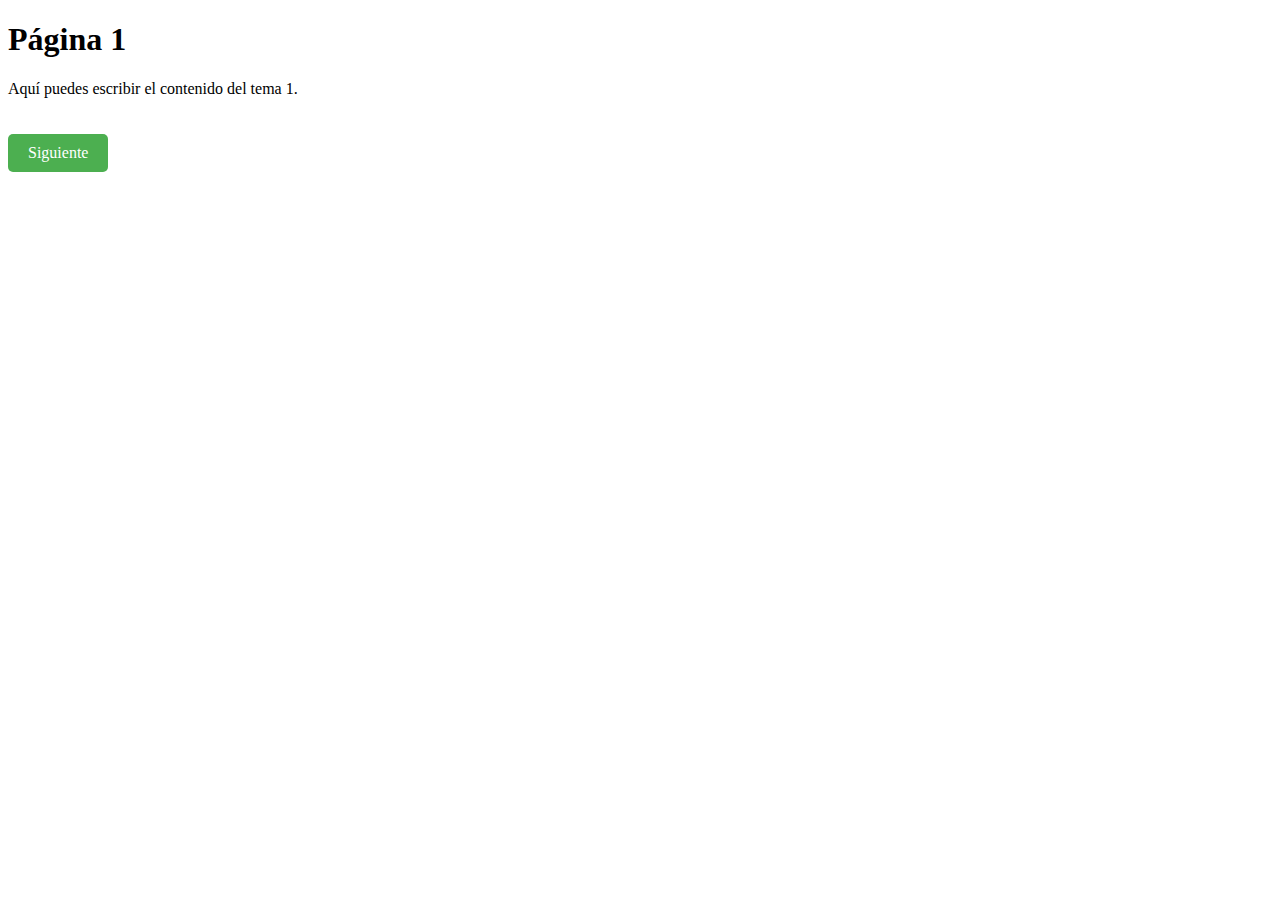
==== Templates/curso1.html @ 2b9649c1 "a2" ====
<!DOCTYPE html>
<html>
<head>
    <title>Curso de Ciberseguridad - Página 1</title>
    <link rel="stylesheet" type="text/css" href="../Static/curso.css">
</head>
<body>
    <h1>Página 1</h1>
    <p>Aquí puedes escribir el contenido del tema 1.</p>
    <a href="curso2.html" class="boton-siguiente">Siguiente</a>
</body>
</html>
---- Static/curso.css ----
.boton-siguiente {
    display: inline-block;
    padding: 10px 20px;
    background-color: #4CAF50;
    color: white;
    text-decoration: none;
    border-radius: 5px;
    margin-top: 20px;
}
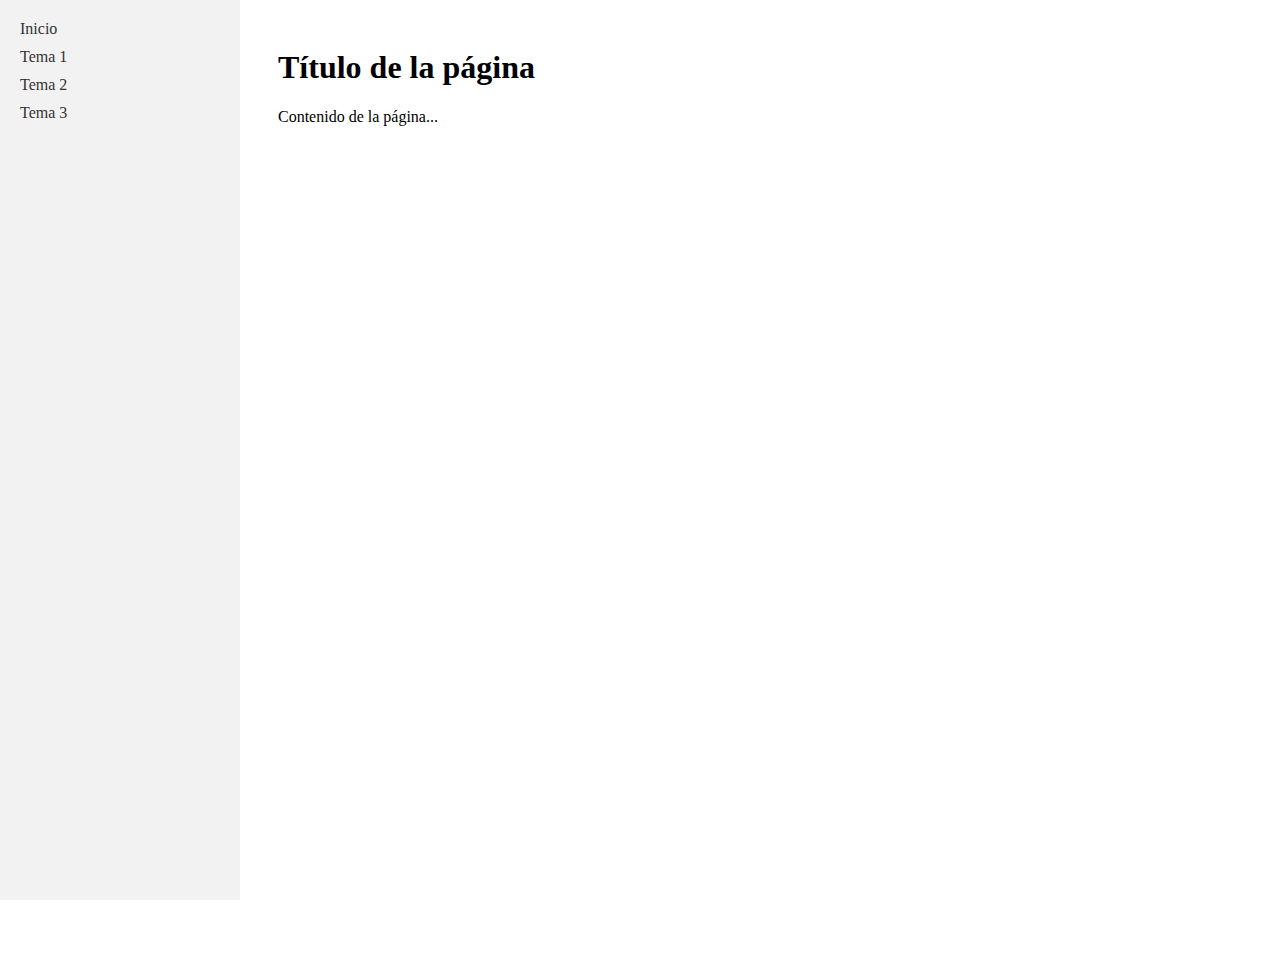
==== commit 7856a17d: "a3" ====
--- a/Templates/curso1.html
+++ b/Templates/curso1.html
@@ -1,12 +1,23 @@
 <!DOCTYPE html>
 <html>
 <head>
-    <title>Curso de Ciberseguridad - Página 1</title>
+    <title>Curso de Ciberseguridad</title>
     <link rel="stylesheet" type="text/css" href="../Static/curso.css">
 </head>
 <body>
-    <h1>Página 1</h1>
-    <p>Aquí puedes escribir el contenido del tema 1.</p>
-    <a href="curso2.html" class="boton-siguiente">Siguiente</a>
+    <div class="container">
+        <div class="navigation">
+            <ul>
+                <li><a href="#">Inicio</a></li>
+                <li><a href="#">Tema 1</a></li>
+                <li><a href="#">Tema 2</a></li>
+                <li><a href="#">Tema 3</a></li>
+            </ul>
+        </div>
+        <div class="content">
+            <h1>Título de la página</h1>
+            <p>Contenido de la página...</p>
+        </div>
+    </div>
 </body>
 </html>--- a/Static/curso.css
+++ b/Static/curso.css
@@ -1,9 +1,37 @@
-.boton-siguiente {
-    display: inline-block;
-    padding: 10px 20px;
-    background-color: #4CAF50;
-    color: white;
+.container {
+    display: flex;
+    flex-direction: row;
+}
+
+.navigation {
+    background-color: #f2f2f2;
+    width: 200px;
+    padding: 20px;
+    position: fixed; /* Mantiene el panel izquierdo fijo */
+    top: 0; /* Ajusta la posición vertical del panel izquierdo */
+    left: 0; /* Ajusta la posición horizontal del panel izquierdo */
+    bottom: 0; /* Ajusta la altura del panel izquierdo para que ocupe toda la ventana */
+}
+
+.navigation ul {
+    list-style-type: none;
+    padding: 0;
+    margin: 0;
+}
+
+.navigation li {
+    margin-bottom: 10px;
+}
+
+.navigation a {
     text-decoration: none;
-    border-radius: 5px;
-    margin-top: 20px;
+    color: #333;
+}
+
+.content {
+    padding: 20px;
+    margin-left: 250px; /* Deja un espacio en el contenido para el panel izquierdo */
+     /* Agrega una barra de desplazamiento vertical al contenido */
+    width: 100vh;
+    height: 100vh;
 }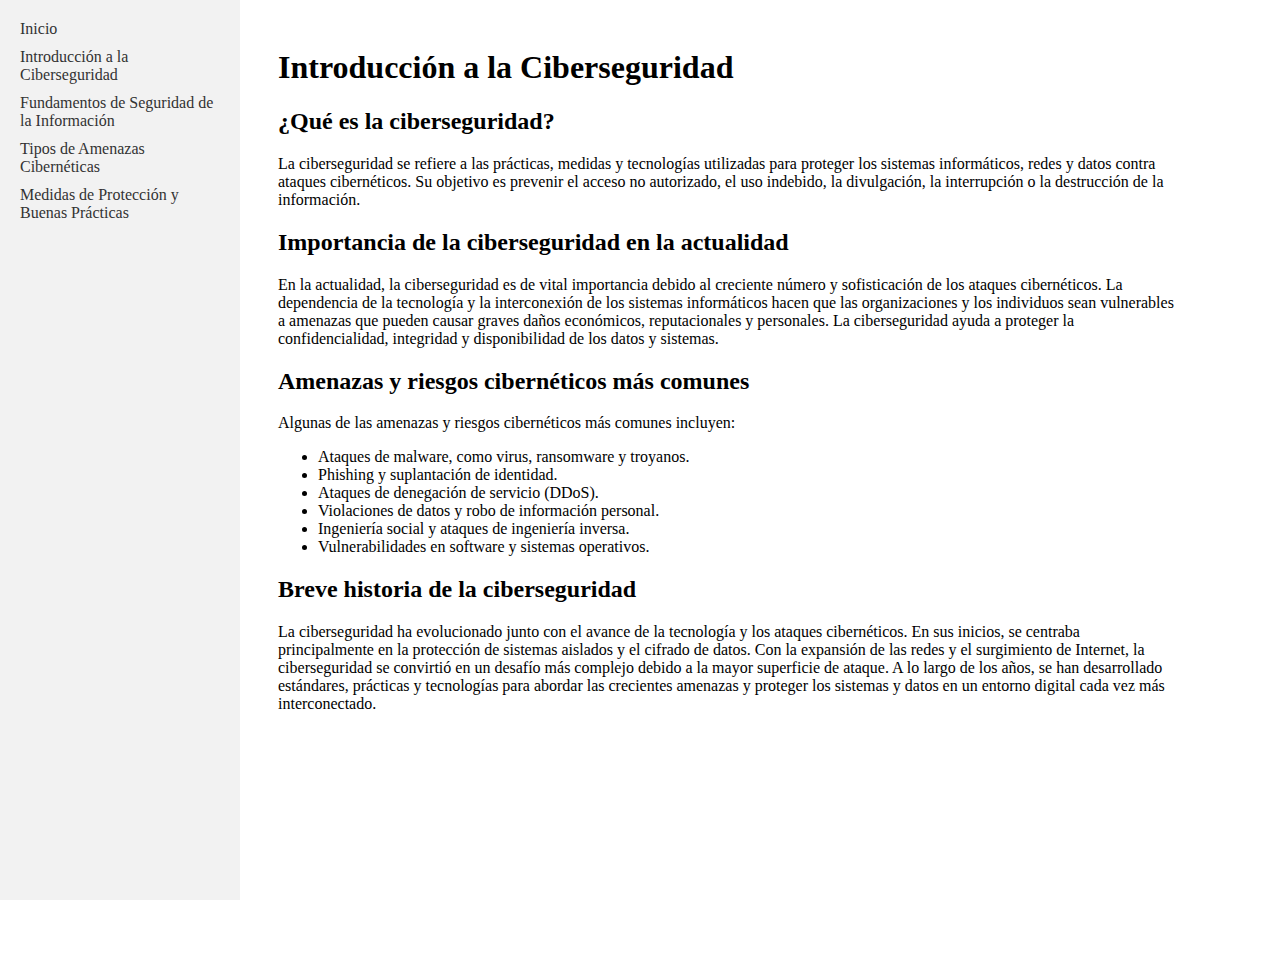
==== commit d887eefd: "a3" ====
--- a/Templates/curso1.html
+++ b/Templates/curso1.html
@@ -8,15 +8,34 @@
     <div class="container">
         <div class="navigation">
             <ul>
-                <li><a href="#">Inicio</a></li>
-                <li><a href="#">Tema 1</a></li>
-                <li><a href="#">Tema 2</a></li>
-                <li><a href="#">Tema 3</a></li>
+                <li><a href="Index.html">Inicio</a></li>
+                <li><a href="curso1.html">Introducción a la Ciberseguridad</a></li>
+                <li><a href="curso2.html">Fundamentos de Seguridad de la Información</a></li>
+                <li><a href="curso3.html">Tipos de Amenazas Cibernéticas</a></li>
+                <li><a href="curso4.html">Medidas de Protección y Buenas Prácticas</a></li>
             </ul>
         </div>
         <div class="content">
-            <h1>Título de la página</h1>
-            <p>Contenido de la página...</p>
+            <h1>Introducción a la Ciberseguridad</h1>
+            <h2>¿Qué es la ciberseguridad?</h2>
+            <p>La ciberseguridad se refiere a las prácticas, medidas y tecnologías utilizadas para proteger los sistemas informáticos, redes y datos contra ataques cibernéticos. Su objetivo es prevenir el acceso no autorizado, el uso indebido, la divulgación, la interrupción o la destrucción de la información.</p>
+
+            <h2>Importancia de la ciberseguridad en la actualidad</h2>
+            <p>En la actualidad, la ciberseguridad es de vital importancia debido al creciente número y sofisticación de los ataques cibernéticos. La dependencia de la tecnología y la interconexión de los sistemas informáticos hacen que las organizaciones y los individuos sean vulnerables a amenazas que pueden causar graves daños económicos, reputacionales y personales. La ciberseguridad ayuda a proteger la confidencialidad, integridad y disponibilidad de los datos y sistemas.</p>
+
+            <h2>Amenazas y riesgos cibernéticos más comunes</h2>
+            <p>Algunas de las amenazas y riesgos cibernéticos más comunes incluyen:</p>
+            <ul>
+                <li>Ataques de malware, como virus, ransomware y troyanos.</li>
+                <li>Phishing y suplantación de identidad.</li>
+                <li>Ataques de denegación de servicio (DDoS).</li>
+                <li>Violaciones de datos y robo de información personal.</li>
+                <li>Ingeniería social y ataques de ingeniería inversa.</li>
+                <li>Vulnerabilidades en software y sistemas operativos.</li>
+            </ul>
+
+            <h2>Breve historia de la ciberseguridad</h2>
+            <p>La ciberseguridad ha evolucionado junto con el avance de la tecnología y los ataques cibernéticos. En sus inicios, se centraba principalmente en la protección de sistemas aislados y el cifrado de datos. Con la expansión de las redes y el surgimiento de Internet, la ciberseguridad se convirtió en un desafío más complejo debido a la mayor superficie de ataque. A lo largo de los años, se han desarrollado estándares, prácticas y tecnologías para abordar las crecientes amenazas y proteger los sistemas y datos en un entorno digital cada vez más interconectado.</p>
         </div>
     </div>
 </body>
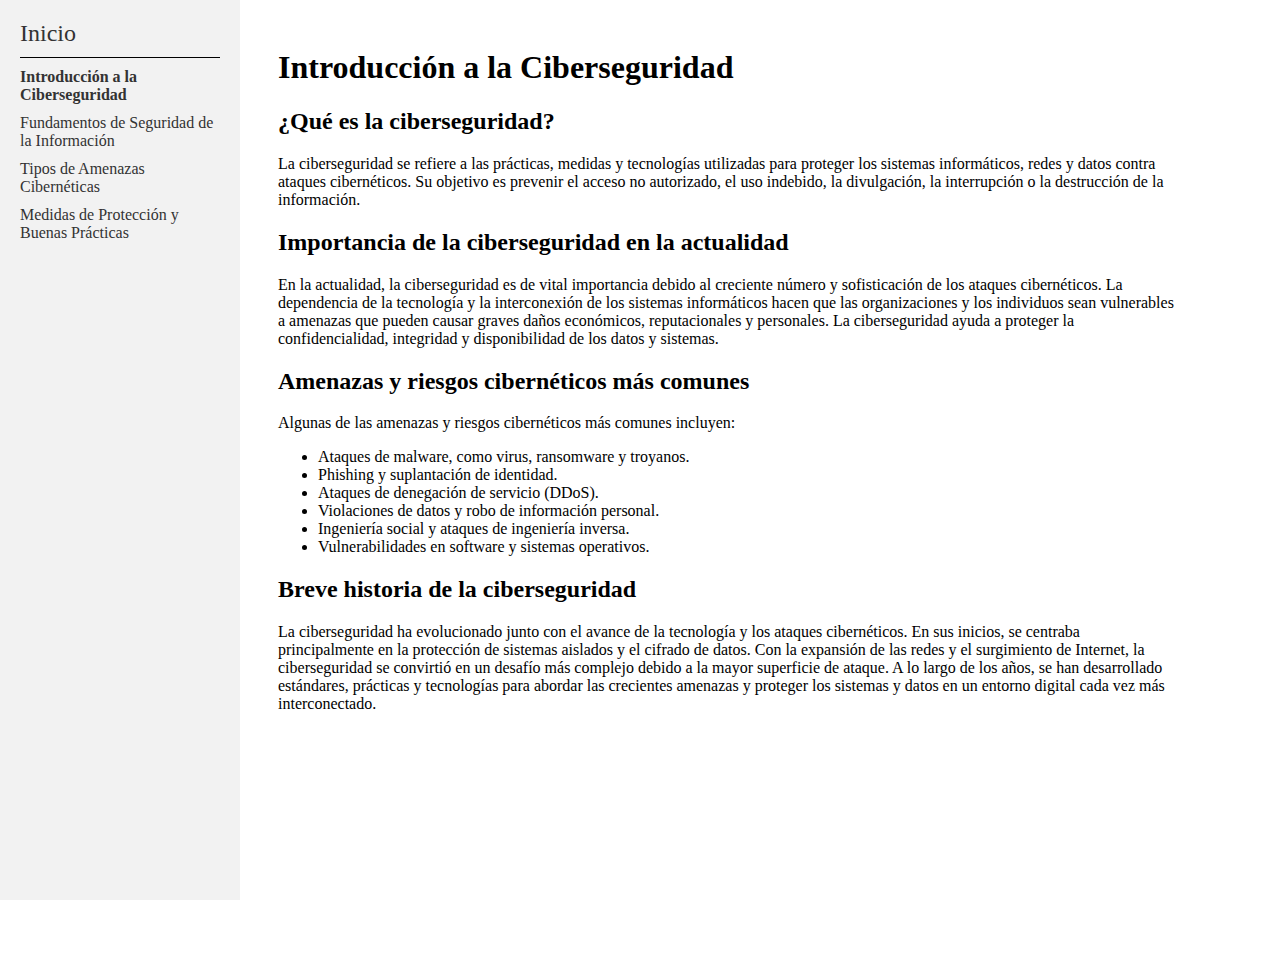
==== commit e863cafa: "a4" ====
--- a/Templates/curso1.html
+++ b/Templates/curso1.html
@@ -8,8 +8,9 @@
     <div class="container">
         <div class="navigation">
             <ul>
-                <li><a href="Index.html">Inicio</a></li>
-                <li><a href="curso1.html">Introducción a la Ciberseguridad</a></li>
+                <li class="inicio"><a href="Index.html">Inicio</a></li>
+                <hr>
+                <li class="active"><a href="curso1.html">Introducción a la Ciberseguridad</a></li>
                 <li><a href="curso2.html">Fundamentos de Seguridad de la Información</a></li>
                 <li><a href="curso3.html">Tipos de Amenazas Cibernéticas</a></li>
                 <li><a href="curso4.html">Medidas de Protección y Buenas Prácticas</a></li>
--- a/Static/curso.css
+++ b/Static/curso.css
@@ -34,4 +34,18 @@
      /* Agrega una barra de desplazamiento vertical al contenido */
     width: 100vh;
     height: 100vh;
+}
+
+li.active {
+    font-weight: bold;
+}
+
+li.inicio {
+    font-size:x-large;
+}
+
+.navigation ul hr {
+    border: none;
+    border-top: 1px solid black;
+    margin: 10px 0;
 }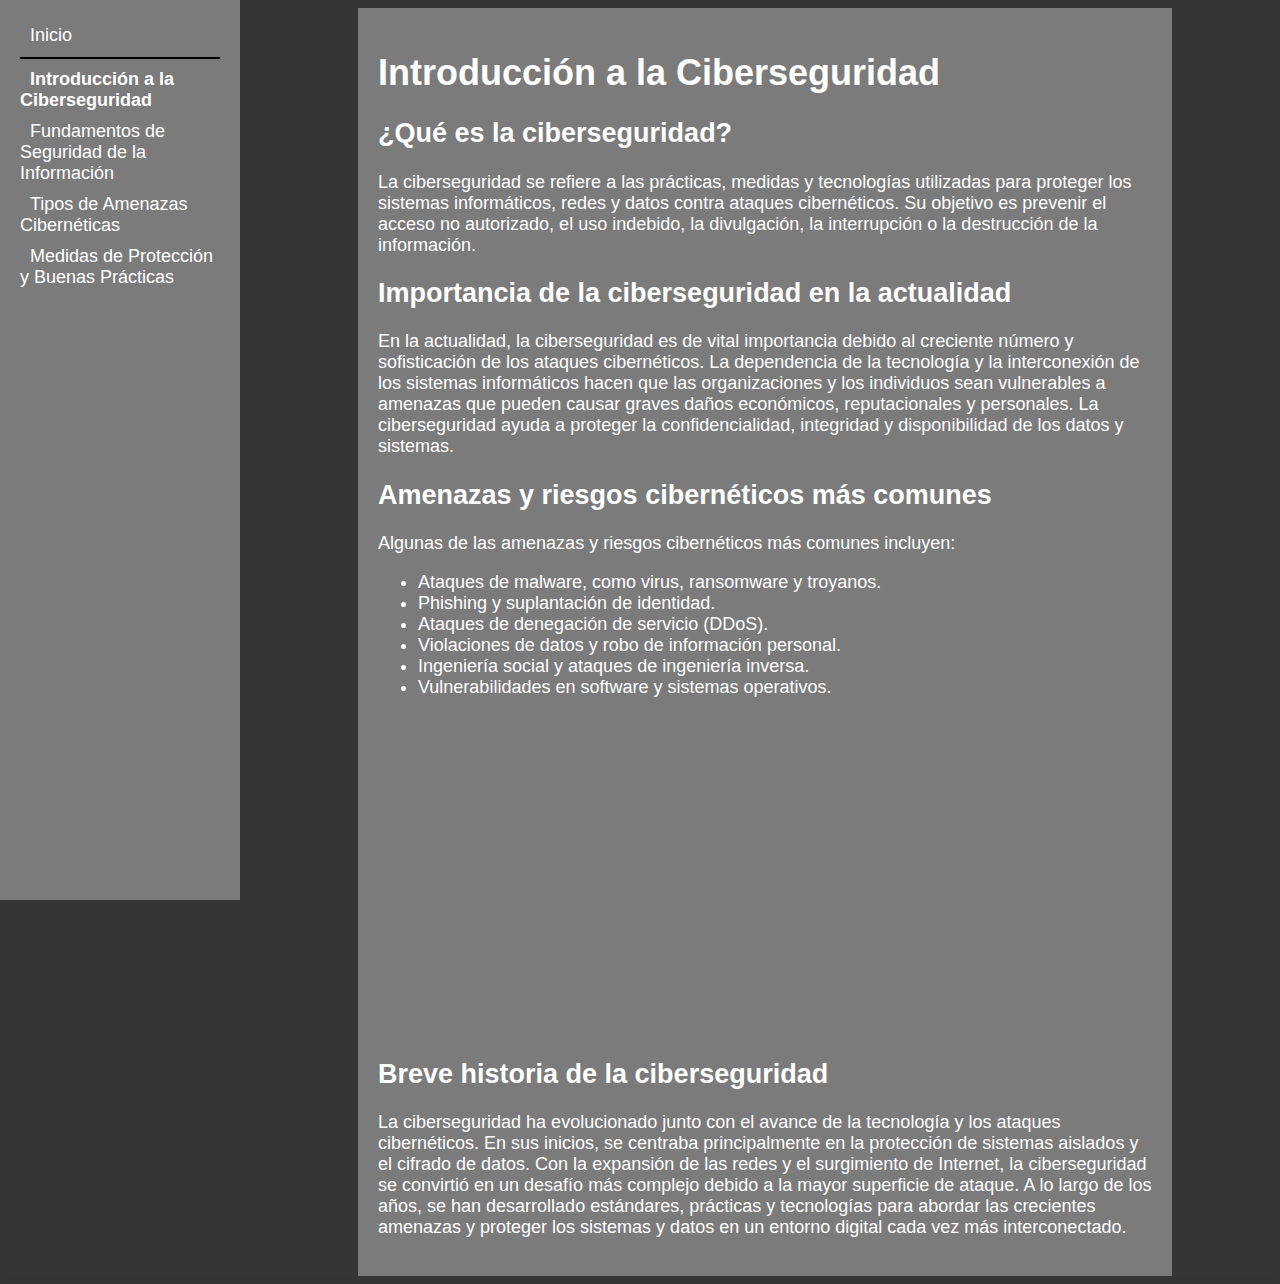
==== commit 4ff38799: "holajaja" ====
--- a/Templates/curso1.html
+++ b/Templates/curso1.html
@@ -20,7 +20,7 @@
             <h1>Introducción a la Ciberseguridad</h1>
             <h2>¿Qué es la ciberseguridad?</h2>
             <p>La ciberseguridad se refiere a las prácticas, medidas y tecnologías utilizadas para proteger los sistemas informáticos, redes y datos contra ataques cibernéticos. Su objetivo es prevenir el acceso no autorizado, el uso indebido, la divulgación, la interrupción o la destrucción de la información.</p>
-
+            
             <h2>Importancia de la ciberseguridad en la actualidad</h2>
             <p>En la actualidad, la ciberseguridad es de vital importancia debido al creciente número y sofisticación de los ataques cibernéticos. La dependencia de la tecnología y la interconexión de los sistemas informáticos hacen que las organizaciones y los individuos sean vulnerables a amenazas que pueden causar graves daños económicos, reputacionales y personales. La ciberseguridad ayuda a proteger la confidencialidad, integridad y disponibilidad de los datos y sistemas.</p>
 
@@ -34,7 +34,7 @@
                 <li>Ingeniería social y ataques de ingeniería inversa.</li>
                 <li>Vulnerabilidades en software y sistemas operativos.</li>
             </ul>
-
+            <iframe width="560" height="315" src="https://www.youtube.com/embed/6DZ155o2CBc?si=gr4_E7HHEh_S3AH7" title="YouTube video player" frameborder="0" allow="accelerometer; autoplay; clipboard-write; encrypted-media; gyroscope; picture-in-picture; web-share" referrerpolicy="strict-origin-when-cross-origin" allowfullscreen></iframe>
             <h2>Breve historia de la ciberseguridad</h2>
             <p>La ciberseguridad ha evolucionado junto con el avance de la tecnología y los ataques cibernéticos. En sus inicios, se centraba principalmente en la protección de sistemas aislados y el cifrado de datos. Con la expansión de las redes y el surgimiento de Internet, la ciberseguridad se convirtió en un desafío más complejo debido a la mayor superficie de ataque. A lo largo de los años, se han desarrollado estándares, prácticas y tecnologías para abordar las crecientes amenazas y proteger los sistemas y datos en un entorno digital cada vez más interconectado.</p>
         </div>
--- a/Static/curso.css
+++ b/Static/curso.css
@@ -1,16 +1,22 @@
+body{
+    background-color: rgb(52, 52, 52);
+}
 .container {
     display: flex;
-    flex-direction: row;
+    /*flex-direction: row;*/
+    justify-content: space-evenly;
+    background-color: rgb(53, 53, 53);
 }
 
 .navigation {
-    background-color: #f2f2f2;
+    background-color: #7b7b7b;
     width: 200px;
     padding: 20px;
-    position: fixed; /* Mantiene el panel izquierdo fijo */
-    top: 0; /* Ajusta la posición vertical del panel izquierdo */
-    left: 0; /* Ajusta la posición horizontal del panel izquierdo */
-    bottom: 0; /* Ajusta la altura del panel izquierdo para que ocupe toda la ventana */
+    position: fixed;
+    top: 0;
+    left: 0;
+    bottom: 0;
+    
 }
 
 .navigation ul {
@@ -24,16 +30,24 @@
 }
 
 .navigation a {
+    font-family: Arial, Helvetica, sans-serif;
     text-decoration: none;
-    color: #333;
+    color: #ffffff;
+    font-size: 18px;
+    margin: 10px;
+    
 }
 
 .content {
     padding: 20px;
-    margin-left: 250px; /* Deja un espacio en el contenido para el panel izquierdo */
-     /* Agrega una barra de desplazamiento vertical al contenido */
+    margin-right: 100px;
+    margin-left: 350px;
     width: 100vh;
-    height: 100vh;
+    font-size:large;
+    font-family: Arial, Helvetica, sans-serif;
+    background-color: #7b7b7b;
+    color: #ffffff;
+    
 }
 
 li.active {
@@ -46,6 +60,6 @@
 
 .navigation ul hr {
     border: none;
-    border-top: 1px solid black;
+    border-top: 2px solid black;
     margin: 10px 0;
 }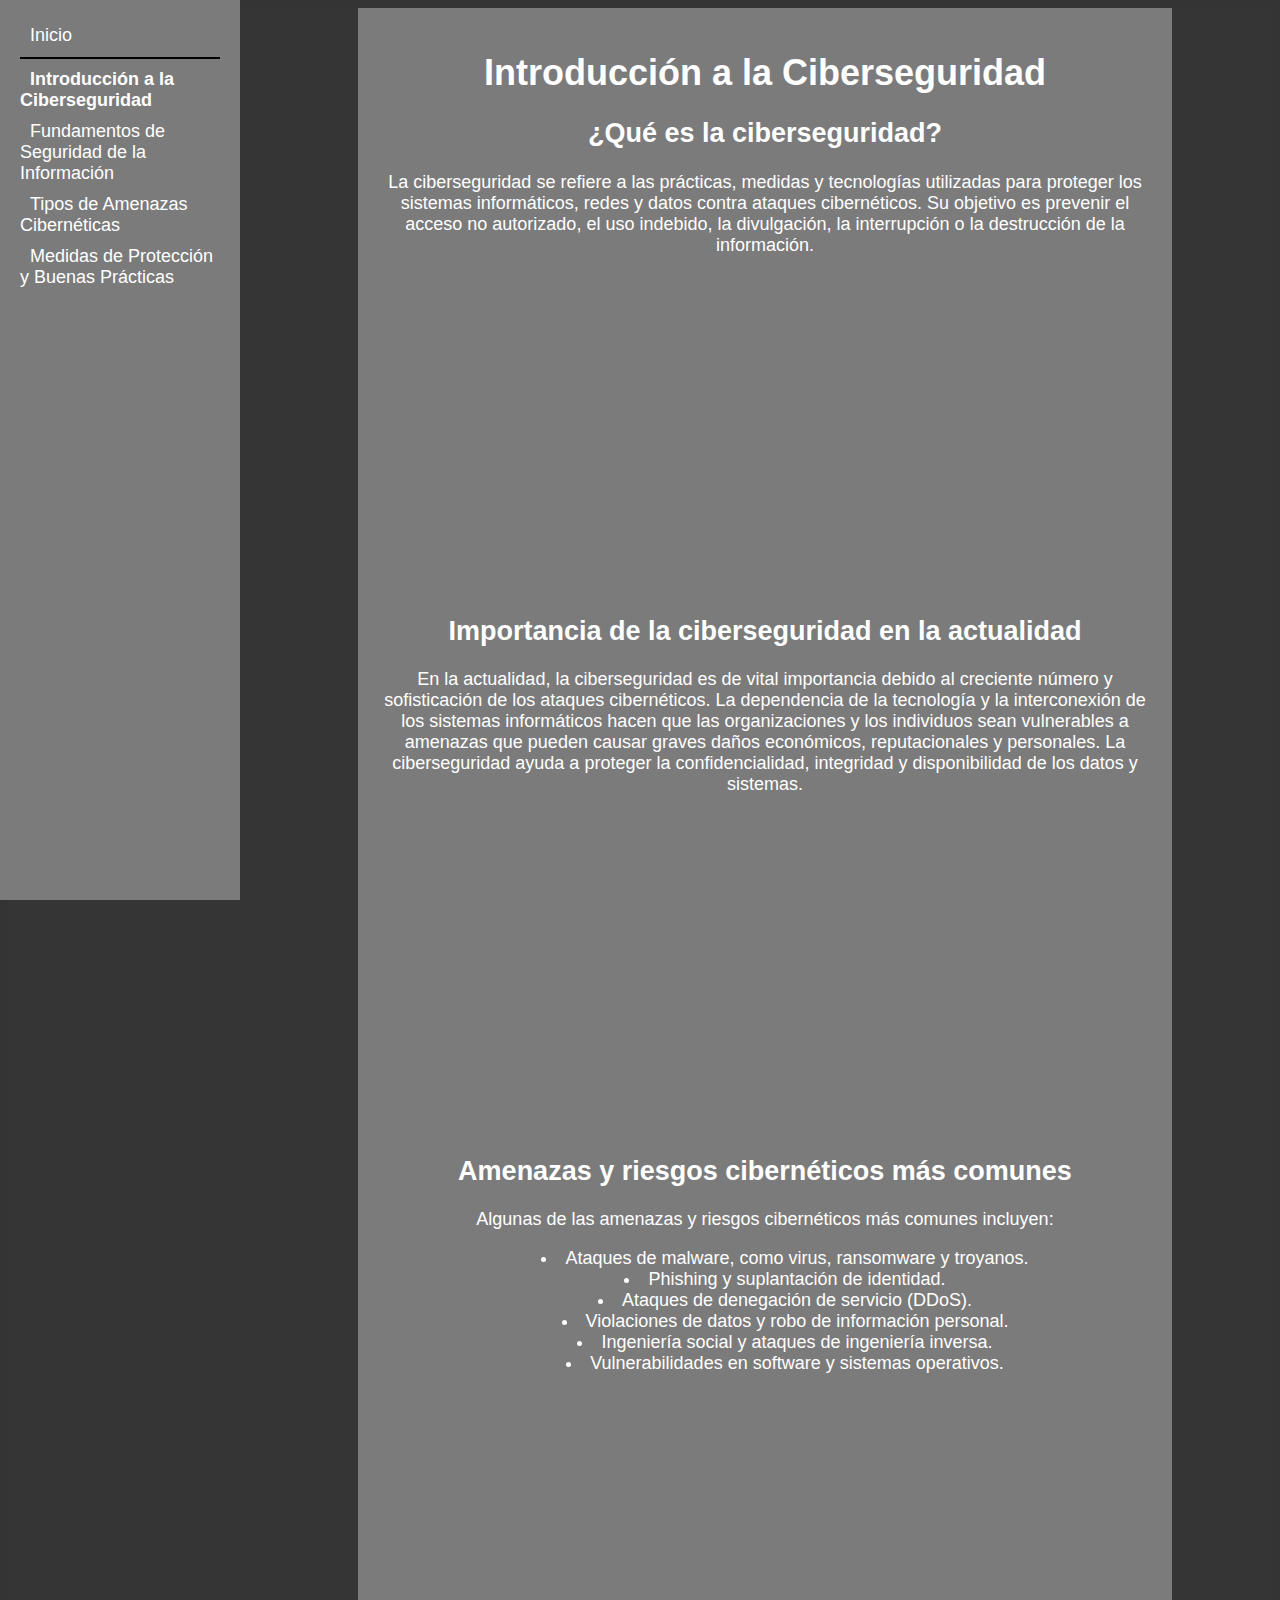
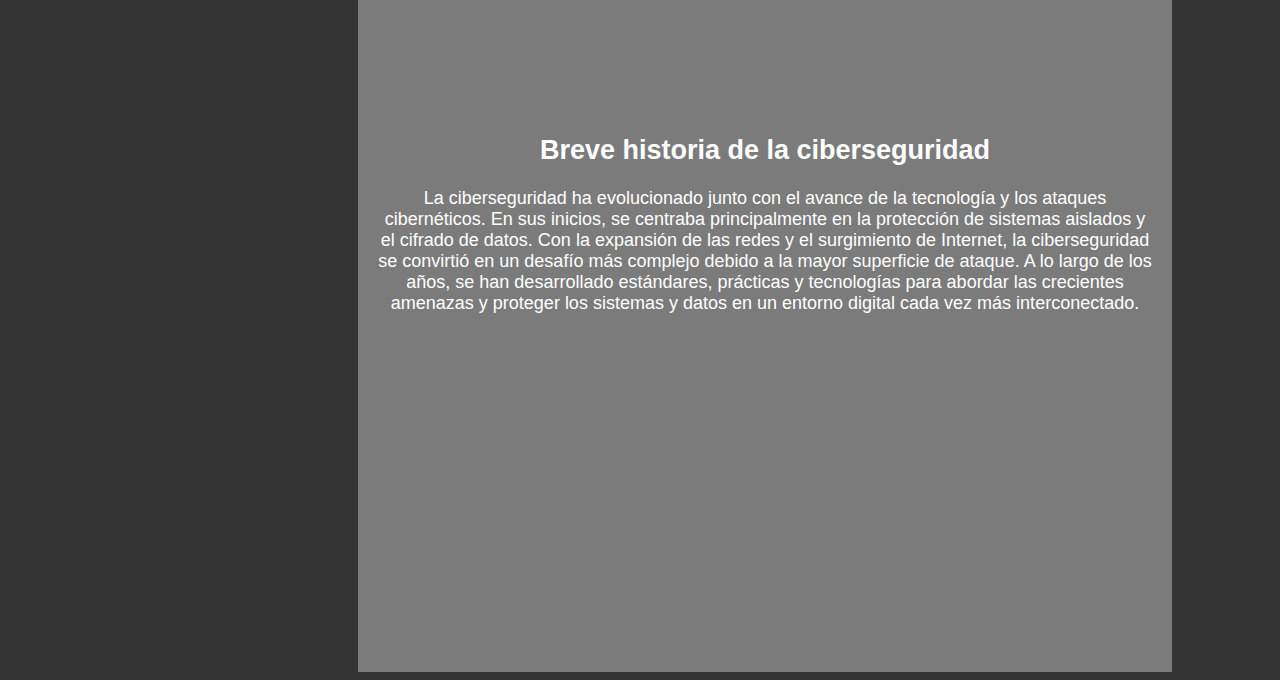
==== commit 2c3b44ce: "ya quedo esa madre pa" ====
--- a/Templates/curso1.html
+++ b/Templates/curso1.html
@@ -20,10 +20,10 @@
             <h1>Introducción a la Ciberseguridad</h1>
             <h2>¿Qué es la ciberseguridad?</h2>
             <p>La ciberseguridad se refiere a las prácticas, medidas y tecnologías utilizadas para proteger los sistemas informáticos, redes y datos contra ataques cibernéticos. Su objetivo es prevenir el acceso no autorizado, el uso indebido, la divulgación, la interrupción o la destrucción de la información.</p>
-            
+            <iframe width="560" height="315" src="https://www.youtube.com/embed/EHjmxujXIaQ?si=mHAsAKiPdB_xAiL6" title="YouTube video player" frameborder="0" allow="accelerometer; autoplay; clipboard-write; encrypted-media; gyroscope; picture-in-picture; web-share" referrerpolicy="strict-origin-when-cross-origin" allowfullscreen></iframe>
             <h2>Importancia de la ciberseguridad en la actualidad</h2>
             <p>En la actualidad, la ciberseguridad es de vital importancia debido al creciente número y sofisticación de los ataques cibernéticos. La dependencia de la tecnología y la interconexión de los sistemas informáticos hacen que las organizaciones y los individuos sean vulnerables a amenazas que pueden causar graves daños económicos, reputacionales y personales. La ciberseguridad ayuda a proteger la confidencialidad, integridad y disponibilidad de los datos y sistemas.</p>
-
+            <iframe width="560" height="315" src="https://www.youtube.com/embed/kW6RpKSo7xQ?si=RYozpmo3g5TLjFw4" title="YouTube video player" frameborder="0" allow="accelerometer; autoplay; clipboard-write; encrypted-media; gyroscope; picture-in-picture; web-share" referrerpolicy="strict-origin-when-cross-origin" allowfullscreen></iframe>
             <h2>Amenazas y riesgos cibernéticos más comunes</h2>
             <p>Algunas de las amenazas y riesgos cibernéticos más comunes incluyen:</p>
             <ul>
@@ -34,9 +34,10 @@
                 <li>Ingeniería social y ataques de ingeniería inversa.</li>
                 <li>Vulnerabilidades en software y sistemas operativos.</li>
             </ul>
-            <iframe width="560" height="315" src="https://www.youtube.com/embed/6DZ155o2CBc?si=gr4_E7HHEh_S3AH7" title="YouTube video player" frameborder="0" allow="accelerometer; autoplay; clipboard-write; encrypted-media; gyroscope; picture-in-picture; web-share" referrerpolicy="strict-origin-when-cross-origin" allowfullscreen></iframe>
+            <iframe width="560" height="315" src="https://www.youtube.com/embed/o9IzWE8h2RQ?si=Xe9x290xRlkEnMji" title="YouTube video player" frameborder="0" allow="accelerometer; autoplay; clipboard-write; encrypted-media; gyroscope; picture-in-picture; web-share" referrerpolicy="strict-origin-when-cross-origin" allowfullscreen></iframe>
             <h2>Breve historia de la ciberseguridad</h2>
             <p>La ciberseguridad ha evolucionado junto con el avance de la tecnología y los ataques cibernéticos. En sus inicios, se centraba principalmente en la protección de sistemas aislados y el cifrado de datos. Con la expansión de las redes y el surgimiento de Internet, la ciberseguridad se convirtió en un desafío más complejo debido a la mayor superficie de ataque. A lo largo de los años, se han desarrollado estándares, prácticas y tecnologías para abordar las crecientes amenazas y proteger los sistemas y datos en un entorno digital cada vez más interconectado.</p>
+            <iframe width="560" height="315" src="https://www.youtube.com/embed/rPfZ5EPnle4?si=dXVmeGn5L9Fuz5PF" title="YouTube video player" frameborder="0" allow="accelerometer; autoplay; clipboard-write; encrypted-media; gyroscope; picture-in-picture; web-share" referrerpolicy="strict-origin-when-cross-origin" allowfullscreen></iframe>
         </div>
     </div>
 </body>
--- a/Static/curso.css
+++ b/Static/curso.css
@@ -47,7 +47,8 @@
     font-family: Arial, Helvetica, sans-serif;
     background-color: #7b7b7b;
     color: #ffffff;
-    
+    text-align: center;
+    list-style-position: inside;
 }
 
 li.active {
